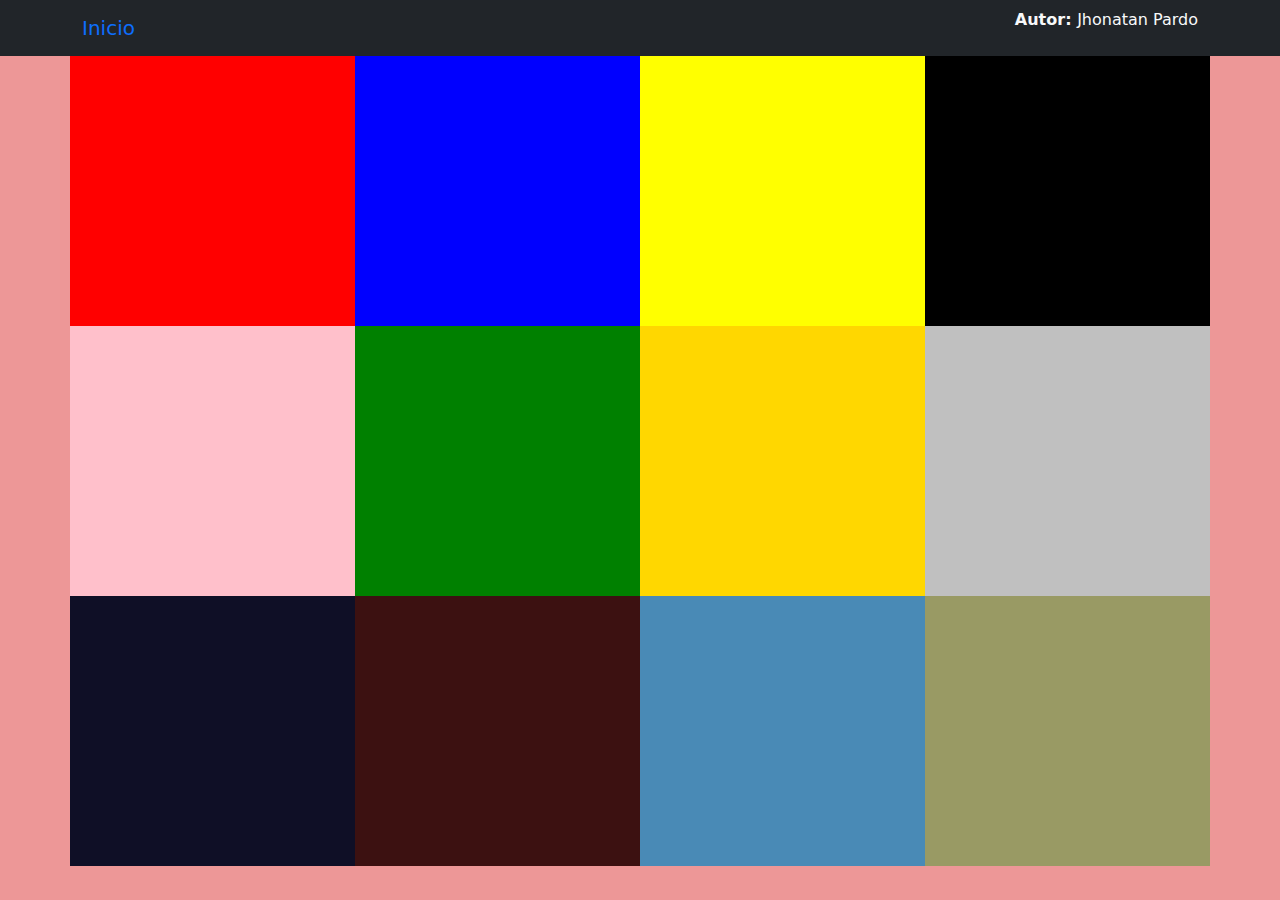
==== index.html @ 08fc8b48 "Add files via upload" ====
<!DOCTYPE html>
<html lang="en">
<head>
    <meta charset="UTF-8">
    <meta http-equiv="X-UA-Compatible" content="IE=edge">
    <meta name="viewport" content="width=device-width, initial-scale=1.0">
    <link rel="stylesheet" href="bootstrap-5.1.3-dist/bootstrap-5.1.3-dist/css/bootstrap.min.css">   
    <link href="https://cdn.jsdelivr.net/npm/bootstrap@5.3.3/dist/css/bootstrap.min.css" rel="stylesheet" integrity="sha384-QWTKZyjpPEjISv5WaRU9OFeRpok6YctnYmDr5pNlyT2bRjXh0JMhjY6hW+ALEwIH" crossorigin="anonymous">
     <link rel="stylesheet" href="style.css">
    <title>Document</title>
</head>
<body class="cuerpo">
    <nav class="navbar bg-dark">
        <div class="container">
            <a class="navbar-brand text-primary" href="../HtmlCss/plantilla.html">Inicio</a>
            <p class="text-light"><strong>Autor: </strong>Jhonatan Pardo</p>
        </div>
    </nav>

    <div class="container">
        <div class="row">
            <div class="col-sm-6 col-lg-3" id="c1">
                
            </div>
            <div class="col-sm-6 col-lg-3" id="c2">

            </div>
            <div class="col-sm-6 col-lg-3" id="c3">

            </div>
            <div class="col-sm-6 col-lg-3" id="c4">

            </div>
            <div class="col-sm-6 col-lg-3" id="c5">

            </div>
            <div class="col-sm-6 col-lg-3" id="c6">

            </div>
            <div class="col-sm-6 col-lg-3" id="c7">

            </div>
            <div class="col-sm-6 col-lg-3" id="c8">

            </div>
            <div class="col-sm-6 col-lg-3" id="c9">

            </div>
            <div class="col-sm-6 col-lg-3" id="c10">

            </div>
            <div class="col-sm-6 col-lg-3" id="c11">

            </div>
            <div class="col-sm-6 col-lg-3" id="c12">

            </div>
        </div>

    <script src="codigo.js"></script>

    

</body>
</html>
---- style.css ----
#c1{
    background: red;
    height: 30vh;
}

#c2{
    background: blue;
    height: 30vh;
}

#c3{
    background: yellow;
    height: 30vh;
}

#c4{
    background: black;
    height: 30vh;
}

#c5{
    background: pink;
    height: 30vh;
}

#c6{
    background: green;
    height: 30vh;
}

#c7{
    background: gold;
    height: 30vh;
}

#c8{
    background: silver;
    height: 30vh;
}

#c9{
    background: rgb(15, 15, 38);
    height: 30vh;
}

#c10{
    background: rgb(60, 17, 17);
    height: 30vh;
}

#c11{
    background: rgb(73, 138, 182);
    height: 30vh;
}

#c12{
    background: rgb(153, 154, 100);
    height: 30vh;
}

.cuerpo{
    background: rgb(237, 151, 151);
}

.icono{
    margin-left: 48%;
    margin-top: 30%;
}

.portada{
    width: 100%;
    height: 97vh;
    background: linear-gradient(rgba(255,255,255,0.5),rgba(255,255,255,0.5)),url(Captura.PNG);
    /* background-image: url(Captura.PNG); */
    background-repeat: no-repeat;
    background-position: center;
    background-size: 40%;
}

.titulo{
    margin-left: 37%;
    padding-top: 10%;
    color: green;
}
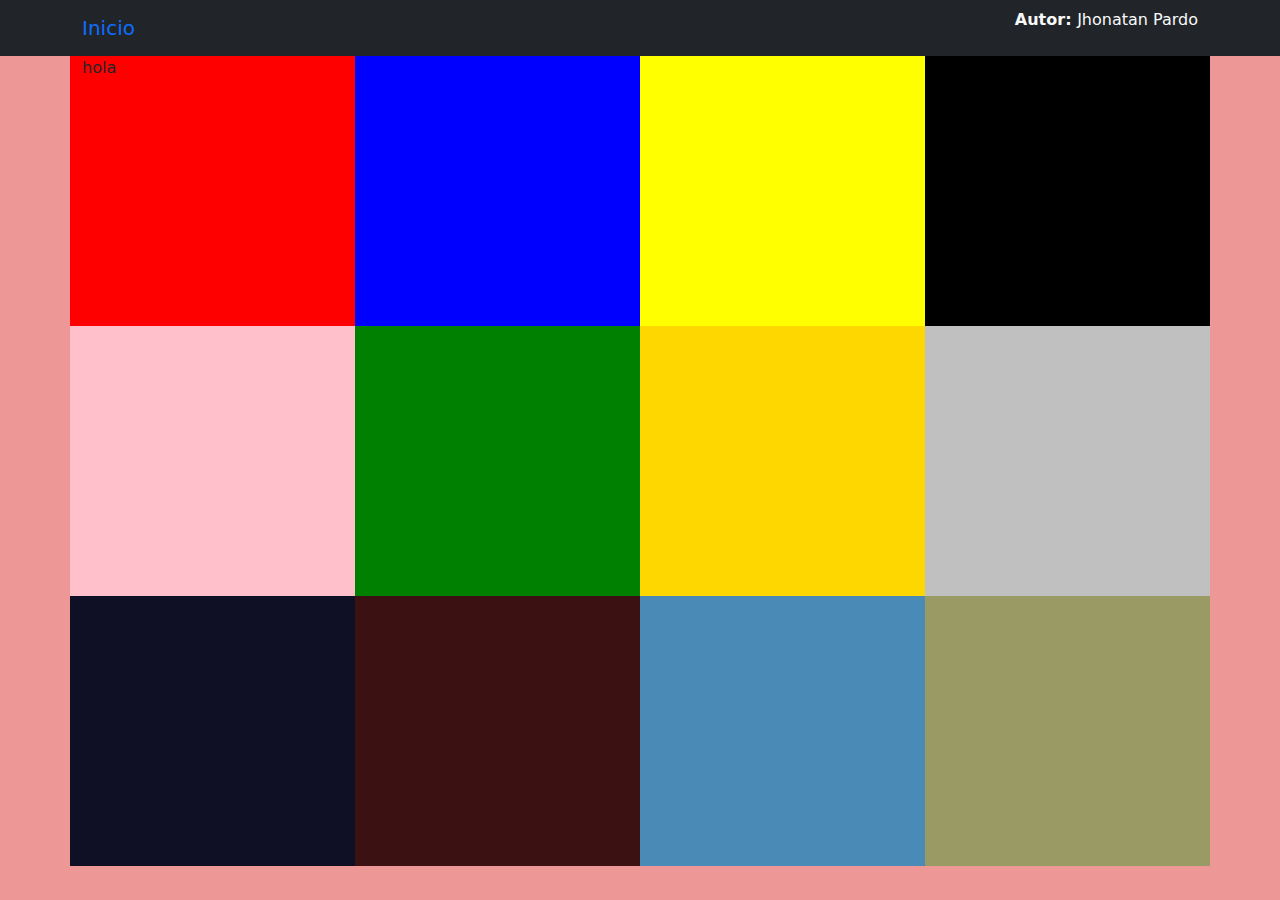
==== commit 0191d7ab: "Update index.html" ====
--- a/index.html
+++ b/index.html
@@ -20,7 +20,7 @@
     <div class="container">
         <div class="row">
             <div class="col-sm-6 col-lg-3" id="c1">
-                
+                hola
             </div>
             <div class="col-sm-6 col-lg-3" id="c2">
 
@@ -62,4 +62,4 @@
     
 
 </body>
-</html>+</html>
